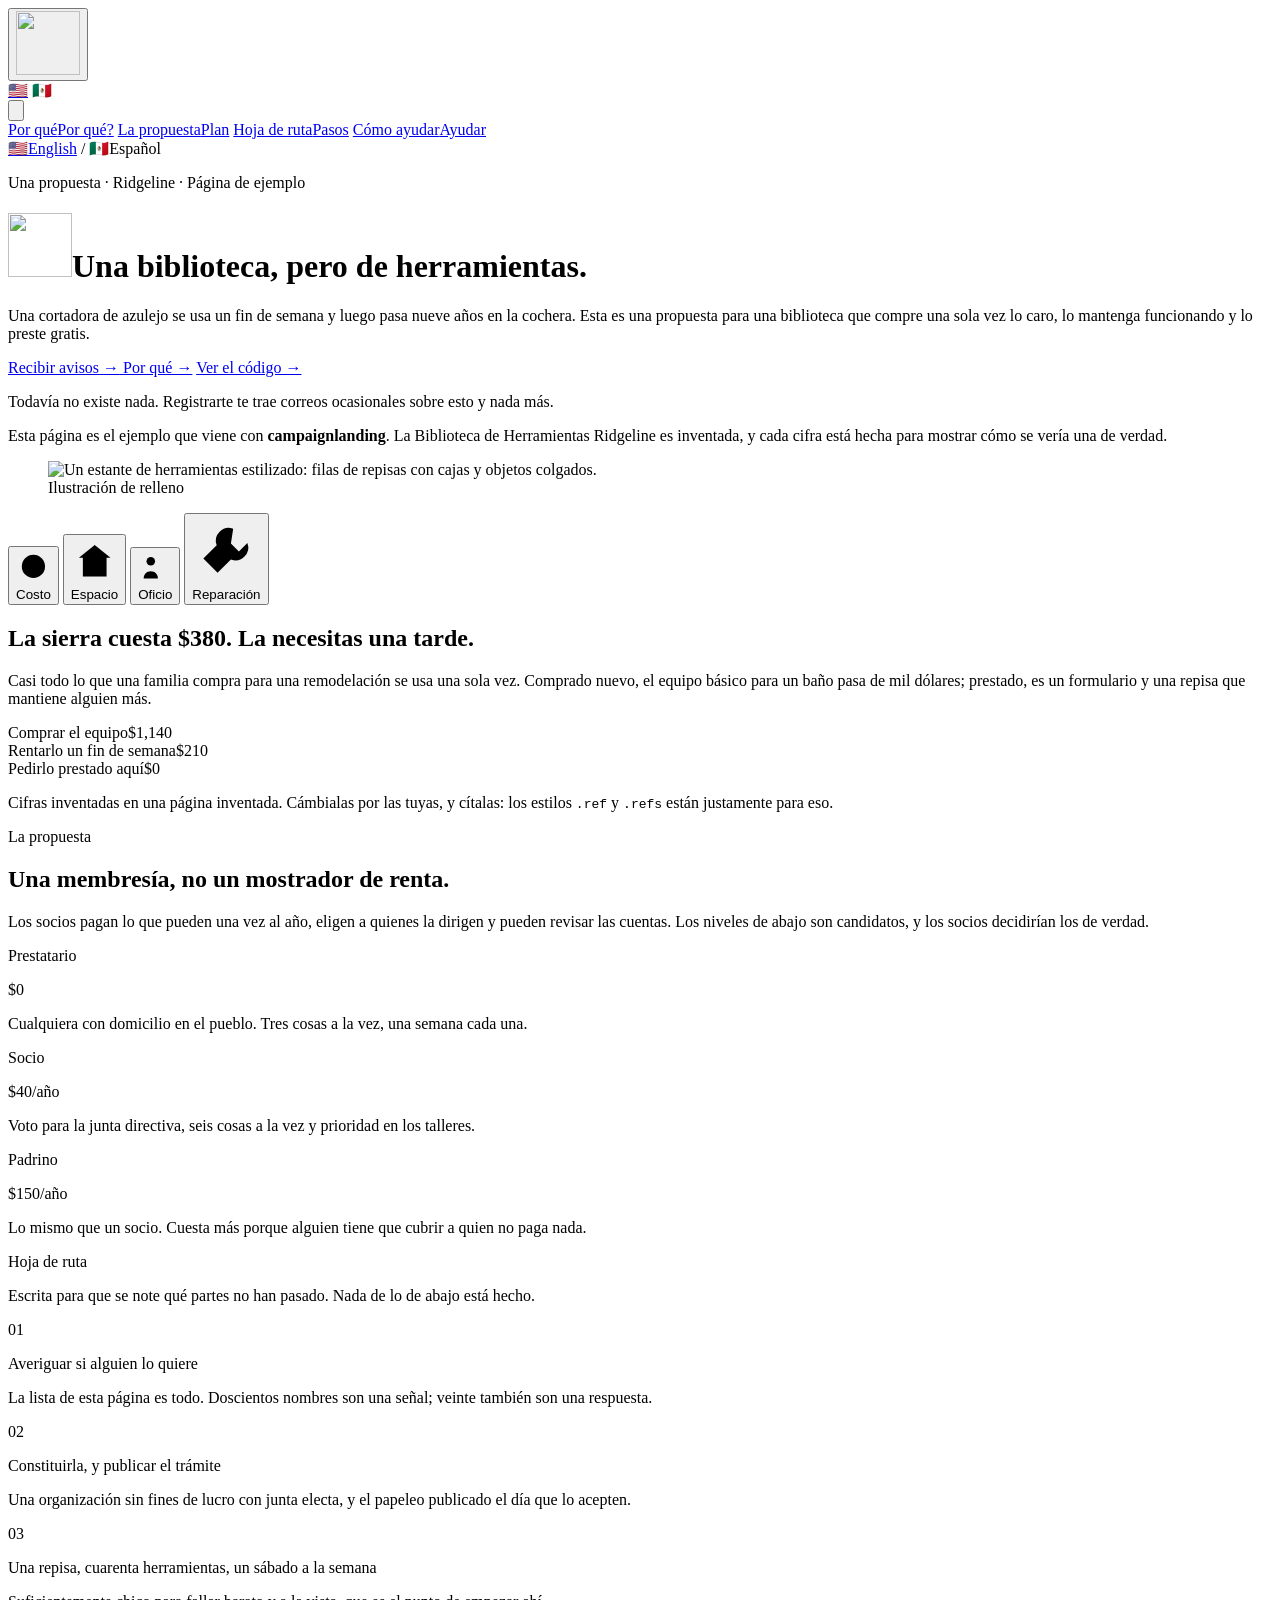
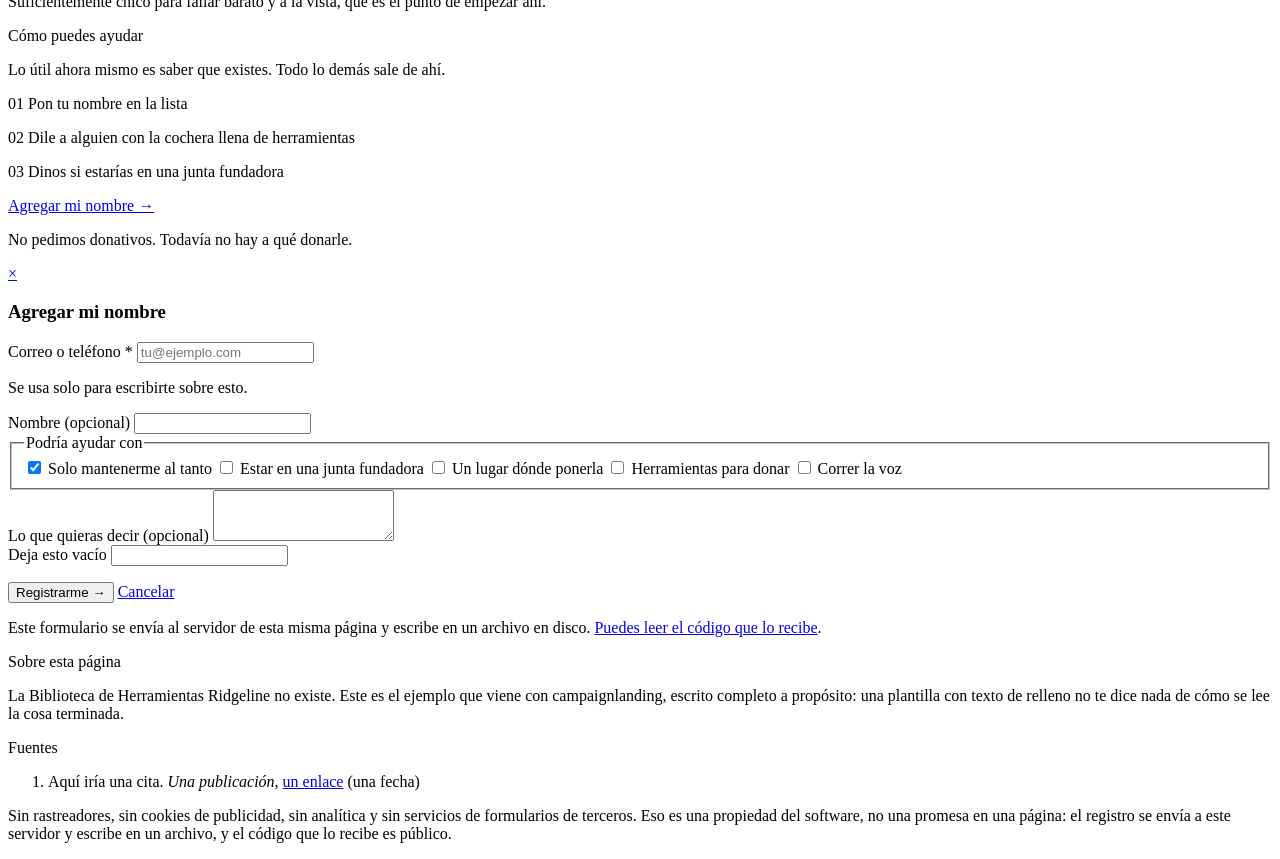
==== example/site/es/index.html @ 23de0fde "campaignlanding: the page, with the campaign taken out This is chucodata.org's machinery, extracted " ====
<!doctype html>
<html lang="es">
<head>
<meta charset="utf-8">
<meta name="color-scheme" content="dark light">
<meta name="viewport" content="width=device-width, initial-scale=1">
<title>Biblioteca de Herramientas Ridgeline</title>
<link rel="icon" type="image/svg+xml" href="/img/mark.svg">
<meta name="description" content="Una página de ejemplo hecha con campaignlanding: una propuesta para una biblioteca de herramientas, con lo que costaría, quién la dirigiría y lo que todavía no existe.">
<link rel="alternate" hreflang="en" href="/">
<link rel="alternate" hreflang="es" href="/es/">
<link rel="alternate" hreflang="x-default" href="/">
<link rel="stylesheet" href="/campaignlanding.css">
<link rel="stylesheet" href="/style.css">
</head>
<body>

<nav class="sectionnav" aria-label="Secciones">
  <div class="nav-top">
    <div class="nav-dock">
      <button class="nav-icon nav-home" type="button" aria-label="Volver arriba" title="Volver arriba"><img class="nav-logo" src="/img/mark.svg" alt="" width="64" height="64"></button>
      <div class="nav-lang" aria-hidden="true">
        <a class="nav-flag" href="/en/" lang="en" hreflang="en" aria-label="Switch to English" tabindex="-1">🇺🇸</a>
        <span class="nav-flag is-current" aria-current="page" lang="es" aria-label="Español">🇲🇽</span>
      </div>
    </div>
    <div class="nav-social">
      <button class="nav-icon nav-copy" type="button" aria-label="Copiar el enlace de esta página" title="Copiar el enlace de esta página"><svg viewBox="0 0 24 24" aria-hidden="true" focusable="false"><path d="M10.2 13.8a4.4 4.4 0 0 0 6.6.5l2.6-2.6a4.4 4.4 0 0 0-6.2-6.2l-1.5 1.5"/><path d="M13.8 10.2a4.4 4.4 0 0 0-6.6-.5l-2.6 2.6a4.4 4.4 0 0 0 6.2 6.2l1.5-1.5"/></svg></button>
    </div>
  </div>
  <a href="#razones" data-slug="por-que"><span class="nav-long">Por qué</span><span class="nav-short">Por qué</span><span class="nav-min" aria-hidden="true">?</span></a>
  <a href="#propuesta" data-slug="la-propuesta"><span class="nav-long">La propuesta</span><span class="nav-short">Plan</span></a>
  <a href="#hoja-de-ruta" data-slug="hoja-de-ruta"><span class="nav-long">Hoja de ruta</span><span class="nav-short">Pasos</span></a>
  <a href="#ayudar" data-slug="como-ayudar"><span class="nav-long">Cómo ayudar</span><span class="nav-short">Ayudar</span></a>
</nav>

<header class="hero" id="top" data-section="hero">
  <div class="wrap">
    <nav class="langbar" aria-label="Idioma">
      <a href="/en/" lang="en" hreflang="en"><span class="flag" aria-hidden="true">🇺🇸</span><span class="lang-word">English</span></a>
      <span class="sep" aria-hidden="true">/</span>
      <span aria-current="page" lang="es"><span class="flag" aria-hidden="true">🇲🇽</span><span class="lang-word">Español</span></span>
    </nav>
    <div class="hero-head">
      <p class="sunline">Una propuesta &middot; Ridgeline &middot; Página de ejemplo</p>
      <h1><img class="hero-mark" src="/img/mark.svg" alt="" width="64" height="64">Una biblioteca, pero de herramientas.</h1>
    </div>
    <div class="hero-in">
      <p class="lede">Una cortadora de azulejo se usa un fin de semana y luego pasa nueve años en la cochera. Esta es una propuesta para una biblioteca que compre una sola vez lo caro, lo mantenga funcionando y lo preste gratis.</p>
      <div class="cta-row">
        <a class="btn btn-with-sub" href="#signup">
          <span class="btn-stack"><span>Recibir avisos</span><!--JOIN-INLINE--></span>
          <span class="btn-arrow" aria-hidden="true">&rarr;</span>
        </a>
        <a class="btn" href="#razones">Por qué &rarr;</a>
        <a class="btn" href="https://github.com/nelsonblaha/campaignlanding">Ver el código &rarr;</a>
      </div>
      <p class="fine">Todavía no existe nada. Registrarte te trae correos ocasionales sobre esto y nada más.</p>
    </div>
    <div class="hero-more">
      <p class="lede">Esta página es el ejemplo que viene con <strong>campaignlanding</strong>. La Biblioteca de Herramientas Ridgeline es inventada, y cada cifra está hecha para mostrar cómo se vería una de verdad.</p>
    </div>
    <figure class="hero-figure">
      <img src="/img/shelf.svg" width="704" height="880" decoding="async"
           alt="Un estante de herramientas estilizado: filas de repisas con cajas y objetos colgados.">
      <figcaption class="hero-credit">Ilustración de relleno</figcaption>
    </figure>
  </div>
</header>

<section id="razones" data-section="why" aria-labelledby="razones-label">
  <div class="wrap stack-lg">
    <div class="tabs" id="reason-tabs">
      <div class="tablist" role="tablist" id="razones-label" aria-label="Razones">
        <button class="tab" role="tab" id="tab-cost" data-slug="costo" aria-controls="panel-cost" aria-selected="true"><svg class="tab-icon" viewBox="0 0 24 24" aria-hidden="true" focusable="false"><circle cx="12" cy="12" r="8"/><path d="M12 7.5v9M9.6 9.8h4.2M9.6 14.2h4.2"/></svg><span>Costo</span></button>
        <button class="tab" role="tab" id="tab-space" data-slug="espacio" aria-controls="panel-space" aria-selected="false"><svg class="tab-icon" viewBox="0 0 24 24" aria-hidden="true" focusable="false"><path d="M4 10.5 12 4l8 6.5"/><path d="M6 10v10h12V10"/></svg><span>Espacio</span></button>
        <button class="tab" role="tab" id="tab-skills" data-slug="oficio" aria-controls="panel-skills" aria-selected="false"><svg class="tab-icon" viewBox="0 0 24 24" aria-hidden="true" focusable="false"><circle cx="9" cy="8" r="3"/><path d="M4 20c0-3 2.2-5 5-5s5 2 5 5"/><path d="M16 9h4M16 13h4M16 17h4"/></svg><span>Oficio</span></button>
        <button class="tab" role="tab" id="tab-repair" data-slug="reparacion" aria-controls="panel-repair" aria-selected="false"><svg class="tab-icon" viewBox="0 0 24 24" aria-hidden="true" focusable="false"><path d="M14.5 4.5a4.5 4.5 0 0 0-5.8 5.8L4 15l5 5 4.7-4.7a4.5 4.5 0 0 0 5.8-5.8l-3 3-2.8-2.8z"/></svg><span>Reparación</span></button>
      </div>

      <div class="panel stack-lg" role="tabpanel" id="panel-cost" aria-labelledby="tab-cost" tabindex="0">
        <div class="col stack">
          <h2><span class="clause">La sierra cuesta $380.</span> <span class="clause">La necesitas una tarde.</span></h2>
          <p>Casi todo lo que una familia compra para una remodelación se usa una sola vez. Comprado nuevo, el equipo básico para un baño pasa de mil dólares; prestado, es un formulario y una repisa que mantiene alguien más.</p>
        </div>

        <div class="meter col" id="meter">
          <div class="bar-row">
            <div class="bar-head"><span>Comprar el equipo</span><span class="bar-val">$1,140</span></div>
            <div class="bar-track"><div class="bar-fill" data-w="95"></div></div>
          </div>
          <div class="bar-row">
            <div class="bar-head"><span>Rentarlo un fin de semana</span><span class="bar-val">$210</span></div>
            <div class="bar-track"><div class="bar-fill" data-w="18"></div></div>
          </div>
          <div class="bar-row">
            <div class="bar-head"><span>Pedirlo prestado aquí</span><span class="bar-val">$0</span></div>
            <div class="bar-track"><div class="bar-fill" data-w="2"></div></div>
          </div>
        </div>

        <div class="col stack">
          <p class="fine">Cifras inventadas en una página inventada. Cámbialas por las tuyas, y cítalas: los estilos <code>.ref</code> y <code>.refs</code> están justamente para eso.</p>
        </div>
      </div>

      <div class="panel stack-lg" role="tabpanel" id="panel-space" aria-labelledby="tab-space" tabindex="0" hidden>
        <div class="col stack">
          <h2>Una biblioteca de herramientas es, sobre todo, repisas.</h2>
          <p>Ochenta metros cuadrados, una cortina metálica y un techo que no gotee. Ese es todo el requisito, y por eso puede empezar en una esquina de un edificio que ya existe en vez de esperar uno que no.</p>
        </div>
        <div class="col">
          <div class="quote">
            <p>&ldquo;Teníamos el espacio. Nadie nos lo había pedido nunca.&rdquo;</p>
            <cite>Aquí va una cita, con su fuente<sup class="ref"><a href="#ref-1" title="Fuente 1">[1]</a></sup></cite>
          </div>
        </div>
      </div>

      <div class="panel stack-lg" role="tabpanel" id="panel-skills" aria-labelledby="tab-skills" tabindex="0" hidden>
        <div class="col stack">
          <h2>Prestarle una herramienta a alguien que nunca la ha usado es como se lastima la gente.</h2>
          <p>Por eso el mostrador es también una demostración de dos minutos, y todo lo que tiene filo sale con una. Los socios que ya saben usar algo dan el taller de eso que saben.</p>
          <ul class="ul">
            <li>Sesiones los sábados, una herramienta por sesión</li>
            <li>Todo lo eléctrico se demuestra al entregarlo</li>
            <li>Enseñan los socios; en el primer año nadie cobra por eso</li>
          </ul>
        </div>
      </div>

      <div class="panel stack-lg" role="tabpanel" id="panel-repair" aria-labelledby="tab-repair" tabindex="0" hidden>
        <div class="col stack">
          <h2>Las cosas regresan rotas. Ese es el trabajo, no una falla del trabajo.</h2>
          <p>Una biblioteca que no puede reparar lo que presta se convierte en un montón de herramientas rotas en dieciocho meses. El banco de reparación se presupuesta primero y se atiende antes de que crezca la colección, que es justo la parte que casi todas las propuestas omiten.</p>
        </div>
        <div class="col">
          <div class="callout">
            <p>La versión honesta de un plan dice en qué es peor. Esta es peor en capacidad de reparación, y es lo primero que se va a romper.</p>
          </div>
        </div>
      </div>
    </div>
  </div>
</section>

<section id="propuesta" data-section="proposal">
  <div class="wrap stack-lg">
    <div class="col stack">
      <p class="eyebrow">La propuesta</p>
      <h2>Una membresía, no un mostrador de renta.</h2>
      <p>Los socios pagan lo que pueden una vez al año, eligen a quienes la dirigen y pueden revisar las cuentas. Los niveles de abajo son candidatos, y los socios decidirían los de verdad.</p>
    </div>

    <div class="tiers col">
      <div class="tier">
        <p class="tier-name">Prestatario</p>
        <p class="tier-price">$0</p>
        <p class="fine">Cualquiera con domicilio en el pueblo. Tres cosas a la vez, una semana cada una.</p>
      </div>
      <div class="tier">
        <p class="tier-name">Socio</p>
        <p class="tier-price">$40<span>/año</span></p>
        <p class="fine">Voto para la junta directiva, seis cosas a la vez y prioridad en los talleres.</p>
      </div>
      <div class="tier">
        <p class="tier-name">Padrino</p>
        <p class="tier-price">$150<span>/año</span></p>
        <p class="fine">Lo mismo que un socio. Cuesta más porque alguien tiene que cubrir a quien no paga nada.</p>
      </div>
    </div>
  </div>
</section>

<section id="hoja-de-ruta" data-section="roadmap">
  <div class="wrap stack-lg">
    <div class="col stack">
      <p class="eyebrow">Hoja de ruta</p>
      <p>Escrita para que se note qué partes no han pasado. Nada de lo de abajo está hecho.</p>
    </div>
    <div class="col stack">
      <div class="phase">
        <p class="phase-n">01</p>
        <div class="phase-body">
          <p class="phase-title">Averiguar si alguien lo quiere</p>
          <p class="fine">La lista de esta página es todo. Doscientos nombres son una señal; veinte también son una respuesta.</p>
        </div>
      </div>
      <div class="phase">
        <p class="phase-n">02</p>
        <div class="phase-body">
          <p class="phase-title">Constituirla, y publicar el trámite</p>
          <p class="fine">Una organización sin fines de lucro con junta electa, y el papeleo publicado el día que lo acepten.</p>
        </div>
      </div>
      <div class="phase">
        <p class="phase-n">03</p>
        <div class="phase-body">
          <p class="phase-title">Una repisa, cuarenta herramientas, un sábado a la semana</p>
          <p class="fine">Suficientemente chico para fallar barato y a la vista, que es el punto de empezar ahí.</p>
        </div>
      </div>
    </div>
  </div>
</section>

<section id="ayudar" data-section="help">
  <div class="wrap stack-lg">
    <div class="col stack">
      <p class="eyebrow">Cómo puedes ayudar</p>
      <p>Lo útil ahora mismo es saber que existes. Todo lo demás sale de ahí.</p>
      <div class="asks">
        <p class="ask"><span class="ask-n">01</span> Pon tu nombre en la lista</p>
        <p class="ask"><span class="ask-n">02</span> Dile a alguien con la cochera llena de herramientas</p>
        <p class="ask"><span class="ask-n">03</span> Dinos si estarías en una junta fundadora</p>
      </div>
    </div>
    <div class="col stack">
      <div class="cta-row">
        <a class="btn" href="#signup">Agregar mi nombre &rarr;</a>
        <!--JOIN-INLINE-->
      </div>
      <p class="fine">No pedimos donativos. Todavía no hay a qué donarle.</p>
    </div>
  </div>
</section>

<div class="modal" id="signup" role="dialog" aria-modal="true" aria-labelledby="signup-title">
  <a class="modal-scrim" href="#" tabindex="-1" aria-hidden="true"></a>
  <div class="modal-card">
    <a class="modal-close" href="#" aria-label="Cerrar">&times;</a>
    <h3 id="signup-title">Agregar mi nombre</h3>
    <form class="form-card" method="post" action="/api/signup">
      <div class="field">
        <label for="contact">Correo o teléfono <span aria-hidden="true">*</span></label>
        <input type="text" id="contact" name="contact" required autocomplete="email" placeholder="tu@ejemplo.com">
        <p class="hint">Se usa solo para escribirte sobre esto.</p>
      </div>

      <div class="field">
        <label for="name">Nombre <span class="hint" style="text-transform:none;letter-spacing:0">(opcional)</span></label>
        <input type="text" id="name" name="name" autocomplete="name">
      </div>

      <fieldset class="checks">
        <legend>Podría ayudar con</legend>
        <label class="check"><input type="checkbox" name="help" value="updates" checked> Solo mantenerme al tanto</label>
        <label class="check"><input type="checkbox" name="help" value="board"> Estar en una junta fundadora</label>
        <label class="check"><input type="checkbox" name="help" value="space"> Un lugar dónde ponerla</label>
        <label class="check"><input type="checkbox" name="help" value="tools"> Herramientas para donar</label>
        <label class="check"><input type="checkbox" name="help" value="spread"> Correr la voz</label>
      </fieldset>

      <div class="field">
        <label for="note">Lo que quieras decir <span class="hint" style="text-transform:none;letter-spacing:0">(opcional)</span></label>
        <textarea id="note" name="note" rows="3"></textarea>
      </div>

      <div class="hp" aria-hidden="true">
        <label for="website">Deja esto vacío</label>
        <input type="text" id="website" name="website" tabindex="-1" autocomplete="off">
      </div>
      <input type="hidden" name="t" id="t" value="">
      <input type="hidden" name="lang" value="es">

      <p class="form-msg" id="form-msg" role="status" aria-live="polite"></p>
      <div class="cta-row">
        <button class="btn" type="submit">Registrarme &rarr;</button>
        <a class="btn btn-quiet" href="#" data-modal-close>Cancelar</a>
      </div>
      <p class="fine form-provenance">Este formulario se envía al servidor de esta misma página y escribe en un archivo en disco. <a href="https://github.com/nelsonblaha/campaignlanding">Puedes leer el código que lo recibe</a>.</p>
    </form>
  </div>
</div>

<footer>
  <div class="wrap">
    <div class="col stack">
      <p class="eyebrow">Sobre esta página</p>
      <p class="fine">La Biblioteca de Herramientas Ridgeline no existe. Este es el ejemplo que viene con campaignlanding, escrito completo a propósito: una plantilla con texto de relleno no te dice nada de cómo se lee la cosa terminada.</p>

      <p class="eyebrow">Fuentes</p>
      <ol class="refs">
        <li id="ref-1">Aquí iría una cita. <cite>Una publicación</cite>, <a href="https://github.com/nelsonblaha/campaignlanding">un enlace</a> (una fecha)</li>
      </ol>

      <p class="fine">Sin rastreadores, sin cookies de publicidad, sin analítica y sin servicios de formularios de terceros. Eso es una propiedad del software, no una promesa en una página: el registro se envía a este servidor y escribe en un archivo, y el código que lo recibe es público.</p>
    </div>
  </div>
</footer>

<!--JOIN-TAG-->

<script src="/campaignlanding.js"></script>
</body>
</html>
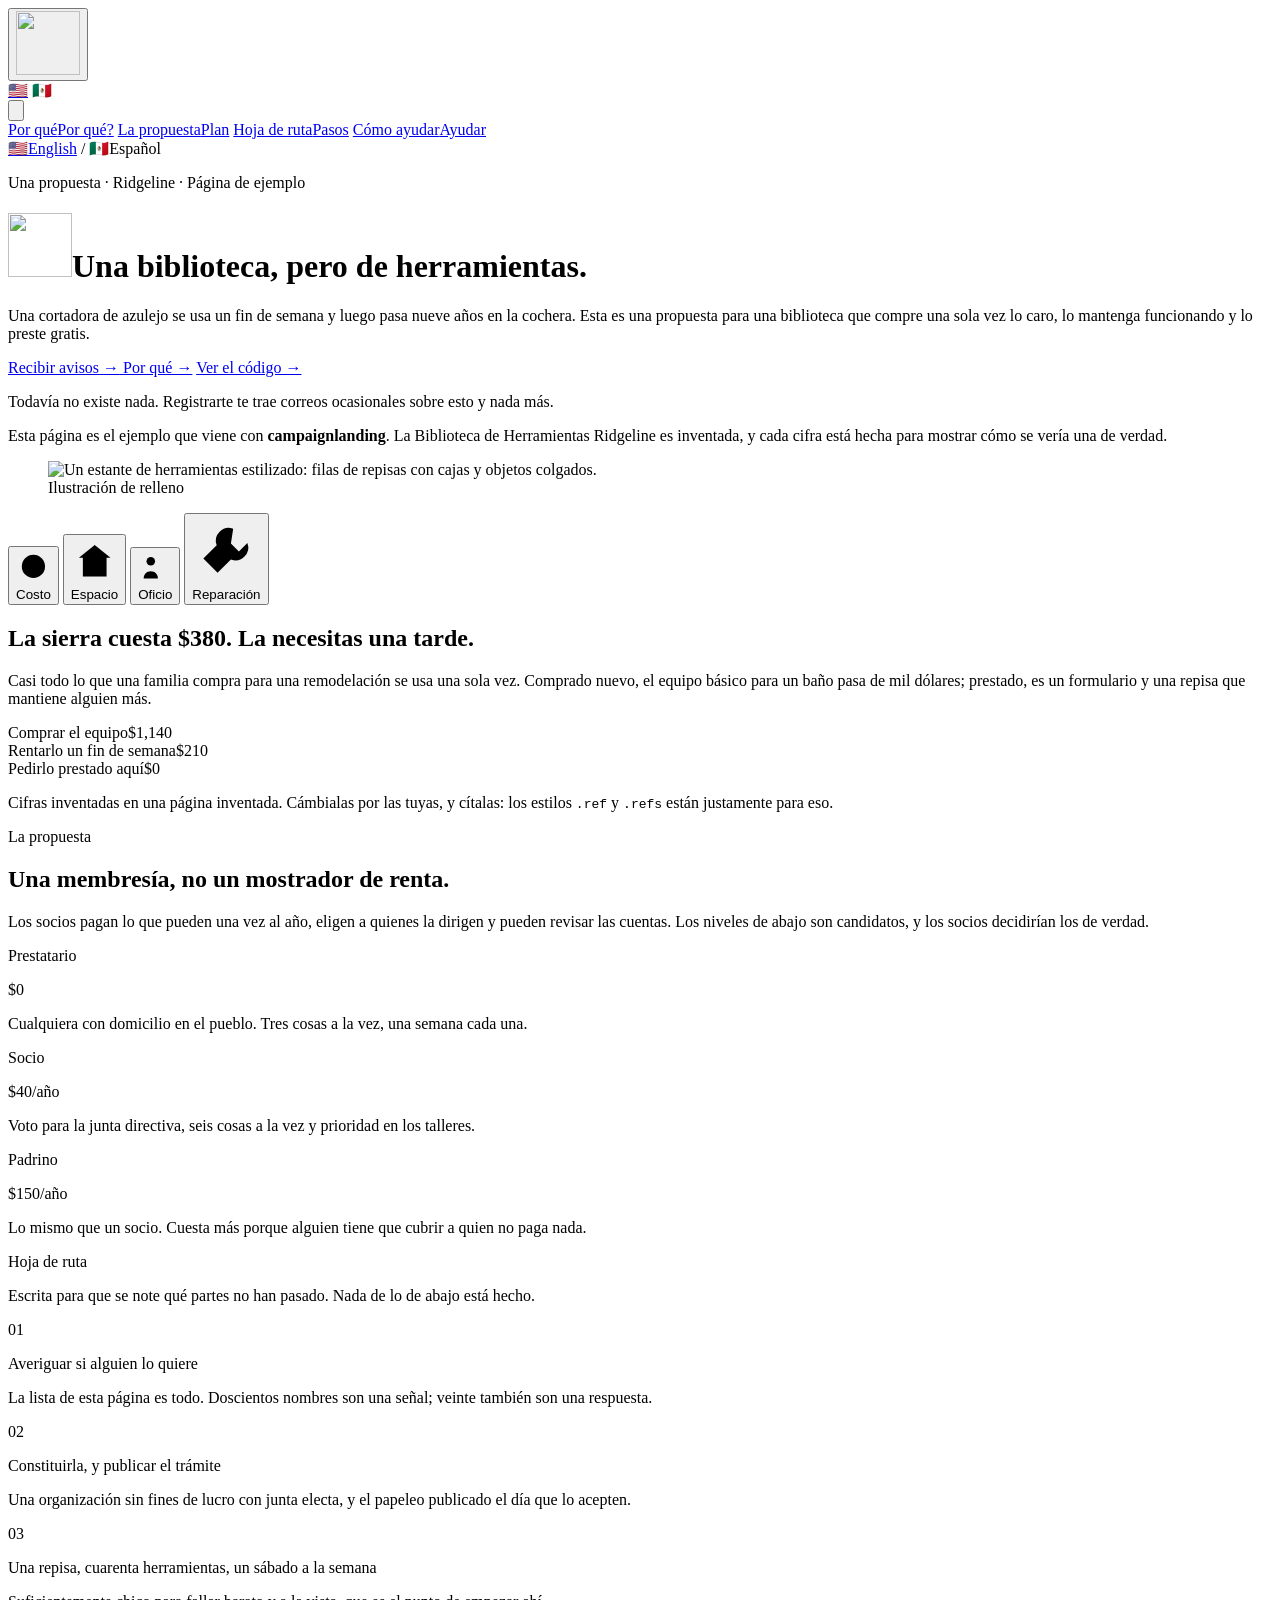
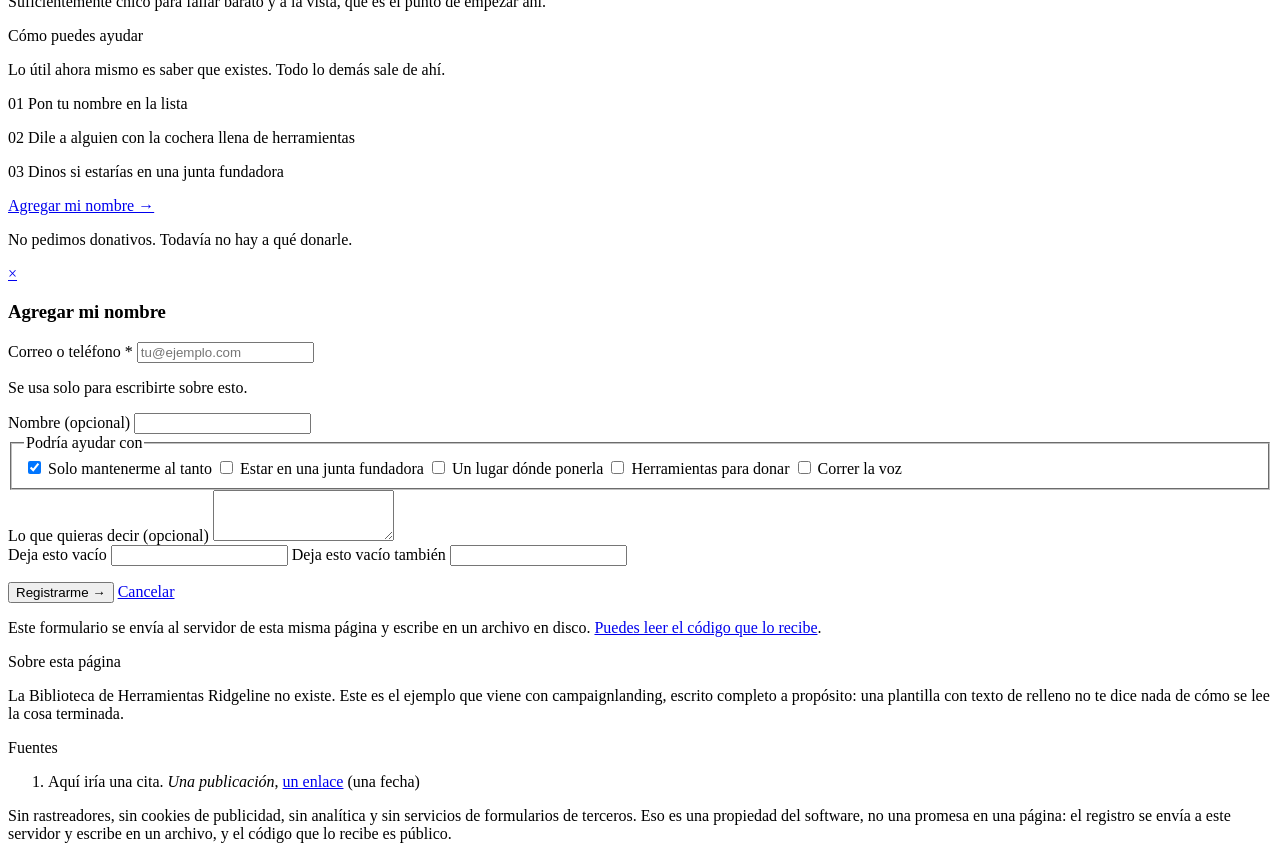
==== commit d1d0f596: "0.2.0: a delete control for the list, and two filters that cost readers nothing Real spam arrived on" ====
--- a/example/site/es/index.html
+++ b/example/site/es/index.html
@@ -259,6 +259,8 @@
       <div class="hp" aria-hidden="true">
         <label for="website">Deja esto vacío</label>
         <input type="text" id="website" name="website" tabindex="-1" autocomplete="off">
+        <label for="company">Deja esto vacío también</label>
+        <input type="text" id="company" name="company" tabindex="-1" autocomplete="off">
       </div>
       <input type="hidden" name="t" id="t" value="">
       <input type="hidden" name="lang" value="es">
